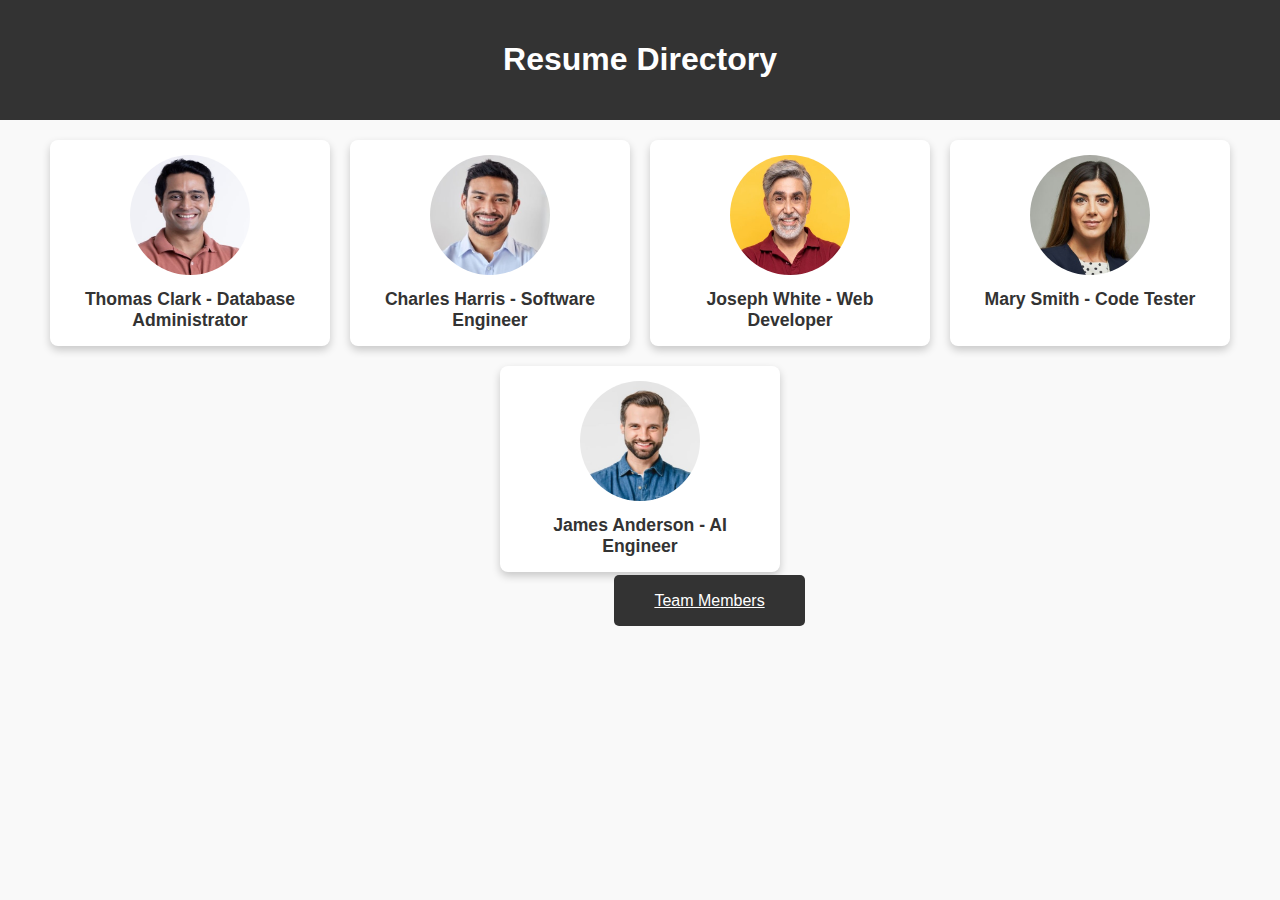
==== index.html @ 4e789279 "Update index.html" ====
<!DOCTYPE html>
<html lang="en">
<head>
    <meta charset="UTF-8">
    <meta name="viewport" content="width=device-width, initial-scale=1.0">
    <title>Resumes</title>
    <link rel="stylesheet" href="styles/styles.css">
</head>
<body>
    <header>
        <h1>Resume Directory</h1>
    </header>
    
    <section class="main-content">
        <div class="resume-link" onclick="window.location.href='../pages/resume_db_admin.html'">
            <img src="../images/dba.jpg" alt="Database Admin Photo">
            <h2>Thomas Clark - Database Administrator</h2>
        </div>
        
        <div class="resume-link" onclick="window.location.href='../pages/resume_software_eng.html'">
            <img src="../images/software engineer.jpg" alt="Software Engineer Photo">
            <h2>Charles Harris - Software Engineer</h2>
        </div>
        
        <div class="resume-link" onclick="window.location.href='../pages/resume_web_dev.html'">
            <img src="../images/webdesigner.jpg" alt="Web Developer Photo">
            <h2>Joseph White - Web Developer</h2>
        </div>

        <div class="resume-link" onclick="window.location.href='../pages/resume_codetester.html'">
            <img src="../images/code tester.jpg" alt="Database Admin Photo">
            <h2>Mary Smith - Code Tester</h2>
        </div>

        <div class="resume-link" onclick="window.location.href='../pages/resume_ai.html'">
            <img src="../images/ai engineer.jpg" alt="Database Admin Photo">
            <h2>James Anderson - AI Engineer</h2>
        </div>
    </section>

    <section class="team-button-section">
<!--         <button onclick="window.location.href='../pages/team_members.html'" id="teamInfoBtn">Team Members</button> -->
        <a href="./pages/team_members.html" id="teamInfoBtn" class="link-btn" target="_blank">Team Members</a>
    </section>
</body>
</html>
---- styles/styles.css ----
/* Global Styling */
body {
    font-family: Arial, sans-serif;
    margin: 0;
    padding: 0;
    background-color: #f9f9f9;
}

/* Header Styling */
header {
    background-color: #333;
    color: #fff;
    text-align: center;
    padding: 20px;
}

/* Main Content Styling for Home Page */
.main-content {
    display: flex;
    justify-content: center;
    flex-wrap: wrap;
    gap: 20px;
    margin: 20px;
}

/* Resume Links */
.resume-link {
    background-color: #fff;
    padding: 15px;
    border-radius: 8px;
    box-shadow: 0 4px 8px rgba(0, 0, 0, 0.2);
    text-align: center;
    cursor: pointer;
    width: 250px;
    transition: transform 0.3s, box-shadow 0.3s ease;
}

.resume-link img {
    width: 120px;
    height: 120px;
    border-radius: 50%;
    margin-bottom: 10px;
}

.resume-link h2 {
    font-size: 1.1em;
    color: #333;
    margin: 0;
}

.resume-link:hover {
    transform: translateY(-5px);
    box-shadow: 0 6px 12px rgba(0, 0, 0, 0.15);
}

/* Resume Page Styling */
.resume-page {
    max-width: 800px;
    margin: auto;
    padding: 20px;
    background-color: #fff;
    border-radius: 8px;
    box-shadow: 0 4px 8px rgba(0, 0, 0, 0.2);
}

/* Profile Section with Photo and Button */
.profile-section {
    display: flex;
    align-items: center;
    gap: 20px;
    margin-bottom: 20px;
}

.profile-photo {
    border-radius: 50%;
    width: 150px;
    height: 150px;
    object-fit: cover;
    box-shadow: 0 4px 8px rgba(0, 0, 0, 0.2);
}

/* Job Role Button Styling */
.job-role-button {
    background-color: #4CAF50;
    color: white;
    padding: 10px 20px;
    position: relative;
    left: 30%;
    border: none;
    border-radius: 6px;
    cursor: pointer;
    font-size: 16px;
    transition: background-color 0.3s ease;
}

.job-role-button:hover {
    background-color: #45a049;
}

/* Job Description Section */
.job-description {
    max-width: 800px;
    margin: 30px auto;
    background-color: #fff;
    padding: 20px;
    border-radius: 8px;
    box-shadow: 0 4px 12px rgba(0, 0, 0, 0.1);
    color: #333;
    line-height: 1.6;
}

.job-description h3 {
    color: #2c3e50;
    margin-top: 20px;
    margin-bottom: 10px;
}

.job-description p,
.job-description ul {
    margin-bottom: 15px;
}

.job-description ul {
    list-style-type: disc;
    padding-left: 20px;
}

/* Back to Resume Button Styling */
.back-button-container {
    text-align: center;
    margin-top: 20px;
}

.back-button {
    background-color: #4CAF50;
    color: white;
    padding: 10px 25px;
    border: none;
    border-radius: 5px;
    cursor: pointer;
    font-size: 16px;
    transition: background-color 0.3s ease;
}

.back-button:hover {
    background-color: #45a049;
}

/* Team Section Styling */
.team-section {
    display: flex;
    flex-wrap: wrap;
    gap: 20px;
    justify-content: center;
    margin: 20px;
}

.team-member {
    background-color: #fff;
    padding: 15px;
    margin: 10px;
    border-radius: 8px;
    box-shadow: 0 4px 8px rgba(0, 0, 0, 0.2);
    text-align: center;
    width: 200px;
    transition: transform 0.3s, box-shadow 0.3s ease;
}

.team-member img {
    width: 100px;
    height: 100px;
    border-radius: 50%;
    margin-bottom: 10px;
}

.team-member:hover {
    transform: translateY(-5px);
    box-shadow: 0 6px 12px rgba(0, 0, 0, 0.15);
}

/* Back to Main Page Button Styling */
.back-button-section {
    text-align: center;
    margin-top: 20px;
}

.back-button {
    background-color: #4CAF50;
    color: white;
    padding: 10px 20px;
    border: none;
    border-radius: 5px;
    cursor: pointer;
    font-size: 16px;
}

.back-button:hover {
    background-color: #45a049;
}

/* Team Info Button on Home Page */
#teamInfoBtn {
    background-color: #333;
    color: white;
    padding: 17px 40px;
    position: relative;
    left: 48%;
    border: none;
    border-radius: 5px;
    cursor: pointer;
    transition: background-color 0.3s ease;
}

#teamInfoBtn:hover {
    background-color: #555;
}

/* Responsiveness for Small Screens */
@media screen and (max-width: 768px) {
    .main-content {
        flex-direction: column;
        align-items: center;
    }

    .resume-link, .team-member {
        width: 90%;
    }

    .profile-photo {
        width: 120px;
        height: 120px;
    }

    .team-section {
        flex-direction: column;
        align-items: center;
    }

    .team-member {
        width: 250px;
    }
}

@media screen and (max-width: 480px) {
    header {
        padding: 15px;
    }

    .resume-link, .team-member {
        width: 100%;
    }

    .profile-photo {
        width: 100px;
        height: 100px;
    }
}
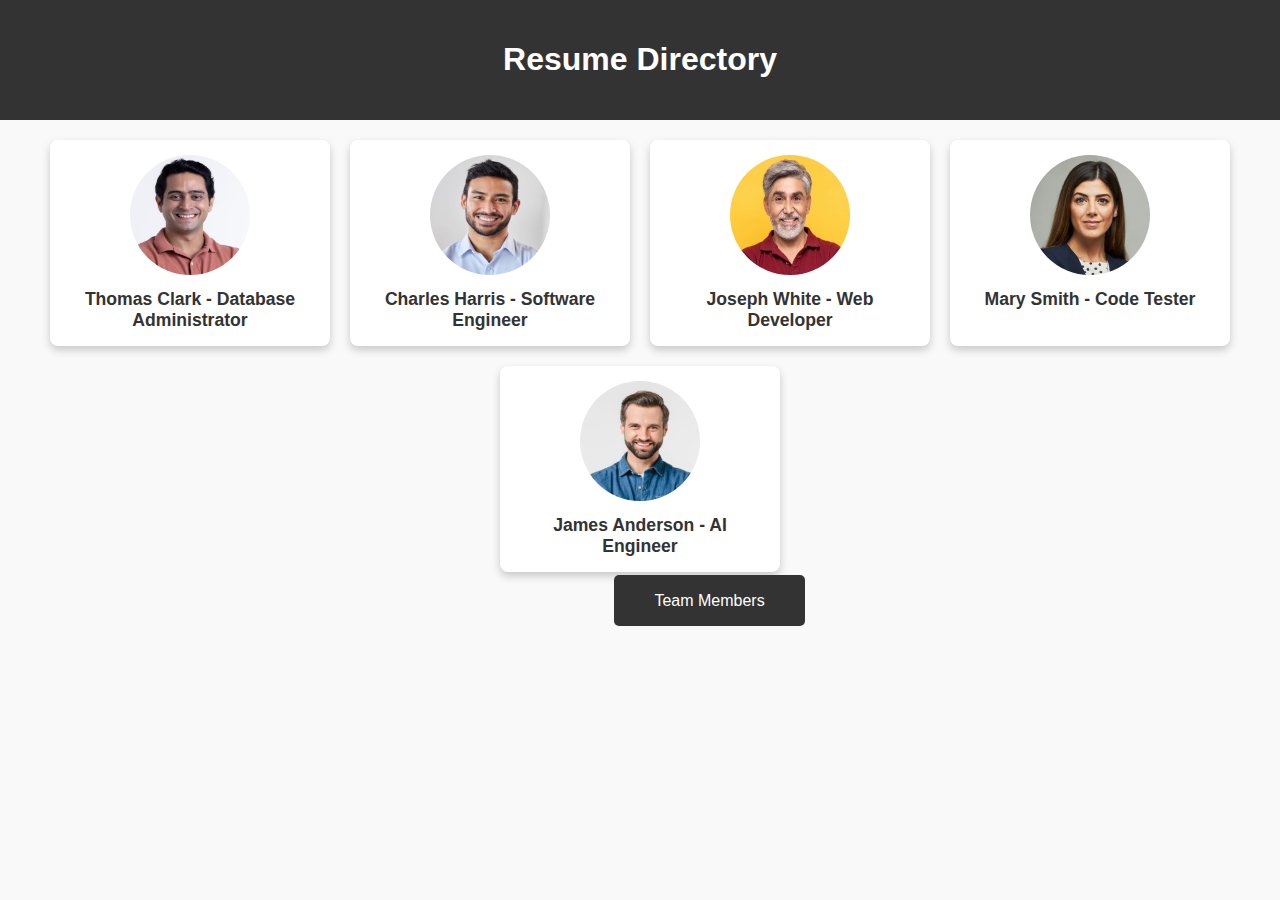
==== commit 5dfd2ebf: "Update index.html" ====
--- a/index.html
+++ b/index.html
@@ -13,34 +13,34 @@
     
     <section class="main-content">
         <div class="resume-link" onclick="window.location.href='../pages/resume_db_admin.html'">
-            <img src="../images/dba.jpg" alt="Database Admin Photo">
+            <img src="images/dba.jpg" alt="Database Admin Photo">
             <h2>Thomas Clark - Database Administrator</h2>
         </div>
         
         <div class="resume-link" onclick="window.location.href='../pages/resume_software_eng.html'">
-            <img src="../images/software engineer.jpg" alt="Software Engineer Photo">
+            <img src="images/software engineer.jpg" alt="Software Engineer Photo">
             <h2>Charles Harris - Software Engineer</h2>
         </div>
         
         <div class="resume-link" onclick="window.location.href='../pages/resume_web_dev.html'">
-            <img src="../images/webdesigner.jpg" alt="Web Developer Photo">
+            <img src="images/webdesigner.jpg" alt="Web Developer Photo">
             <h2>Joseph White - Web Developer</h2>
         </div>
 
         <div class="resume-link" onclick="window.location.href='../pages/resume_codetester.html'">
-            <img src="../images/code tester.jpg" alt="Database Admin Photo">
+            <img src="images/code tester.jpg" alt="Database Admin Photo">
             <h2>Mary Smith - Code Tester</h2>
         </div>
 
         <div class="resume-link" onclick="window.location.href='../pages/resume_ai.html'">
-            <img src="../images/ai engineer.jpg" alt="Database Admin Photo">
+            <img src="images/ai engineer.jpg" alt="Database Admin Photo">
             <h2>James Anderson - AI Engineer</h2>
         </div>
     </section>
 
     <section class="team-button-section">
 <!--         <button onclick="window.location.href='../pages/team_members.html'" id="teamInfoBtn">Team Members</button> -->
-        <a href="./pages/team_members.html" id="teamInfoBtn" class="link-btn" target="_blank">Team Members</a>
+        <a href="./pages/team_members.html" id="teamInfoBtn" class="link-btn" >Team Members </a>
     </section>
 </body>
 </html>
--- a/styles/styles.css
+++ b/styles/styles.css
@@ -255,3 +255,6 @@
         height: 100px;
     }
 }
+.link-btn{
+    text-decoration:none;
+}
